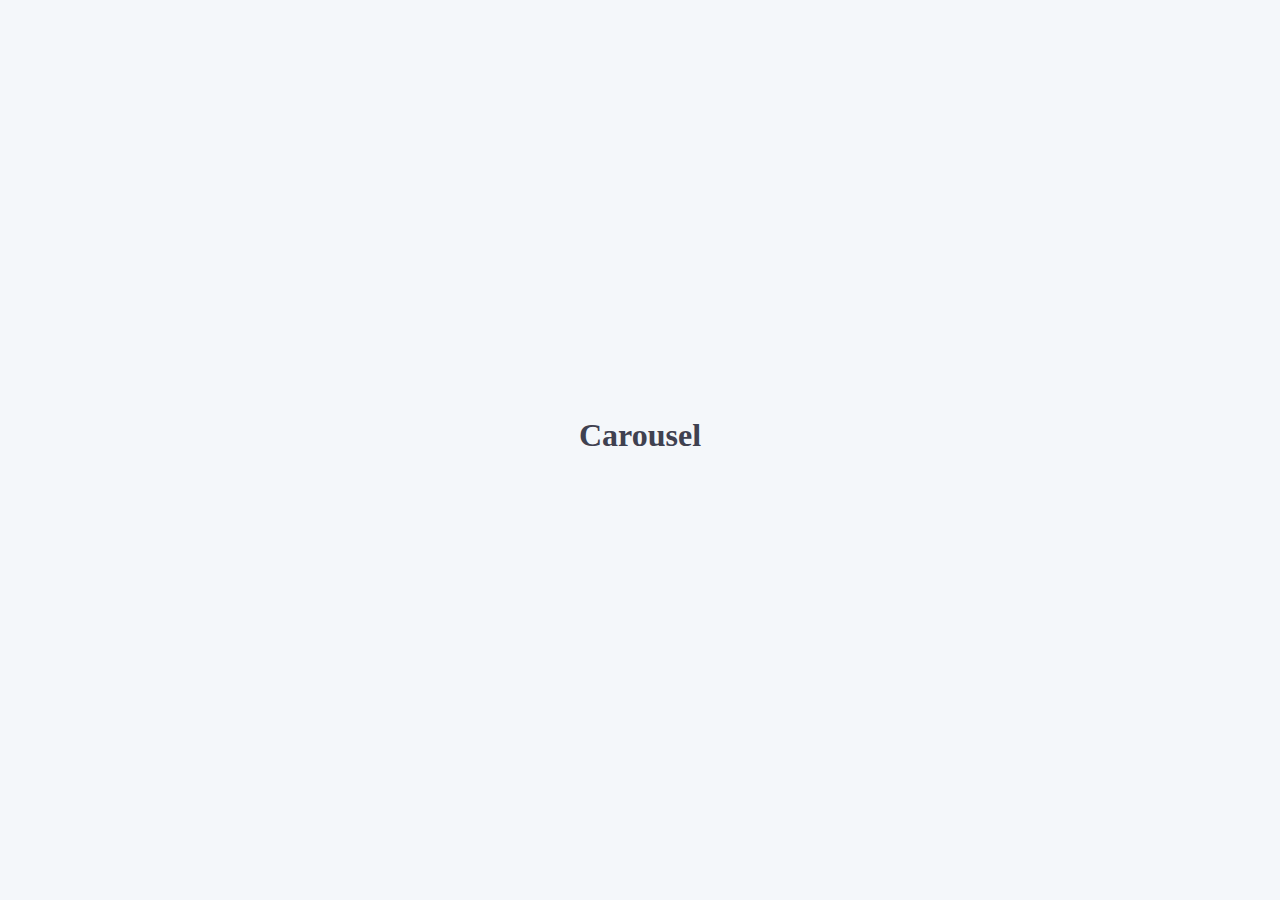
==== carousel/index.html @ a5475b46 "setting carousel" ====
<!DOCTYPE html>
<html lang="en">
<head>
  <meta charset="UTF-8">
  <meta name="viewport" content="width=device-width, initial-scale=1.0">
  <title>Carousel</title>
  <link
      href="https://spoqa.github.io/spoqa-han-sans/css/SpoqaHanSansNeo.css"
      rel="stylesheet"
      type="text/css"
  />
  <link rel="stylesheet" href="./style.css" />
<body>
  <h1>Carousel</h1>
</body>
</html>
---- carousel/style.css ----
* {
  box-sizing: border-box;
  margin: 0;
}

body {
  display: flex;
  flex-direction: column;
  align-items: center;
  justify-content: center;
  width: 100%;
  height: 100vh;
  padding-bottom: 30px;
  font-family: 'Spoqa Han Sans Neo', 'sans-serif';
  color: #3f4150;
  background-color: #f4f7fa;
}

ul,
li {
  list-style-type: none;
  padding-left: 0;
  margin-left: 0;
}

button {
  font-family: 'Spoqa Han Sans Neo', 'sans-serif';
  line-height: 1;
  letter-spacing: -0.02em;
  color: #3f4150;
  background: #f4f7fa;
  border: 1px solid #cccccc;
  cursor: pointer;
  margin: 10px;
  border-radius: 4px;
}

button:focus,
button:active {
  outline: none;
  box-shadow: none;
}
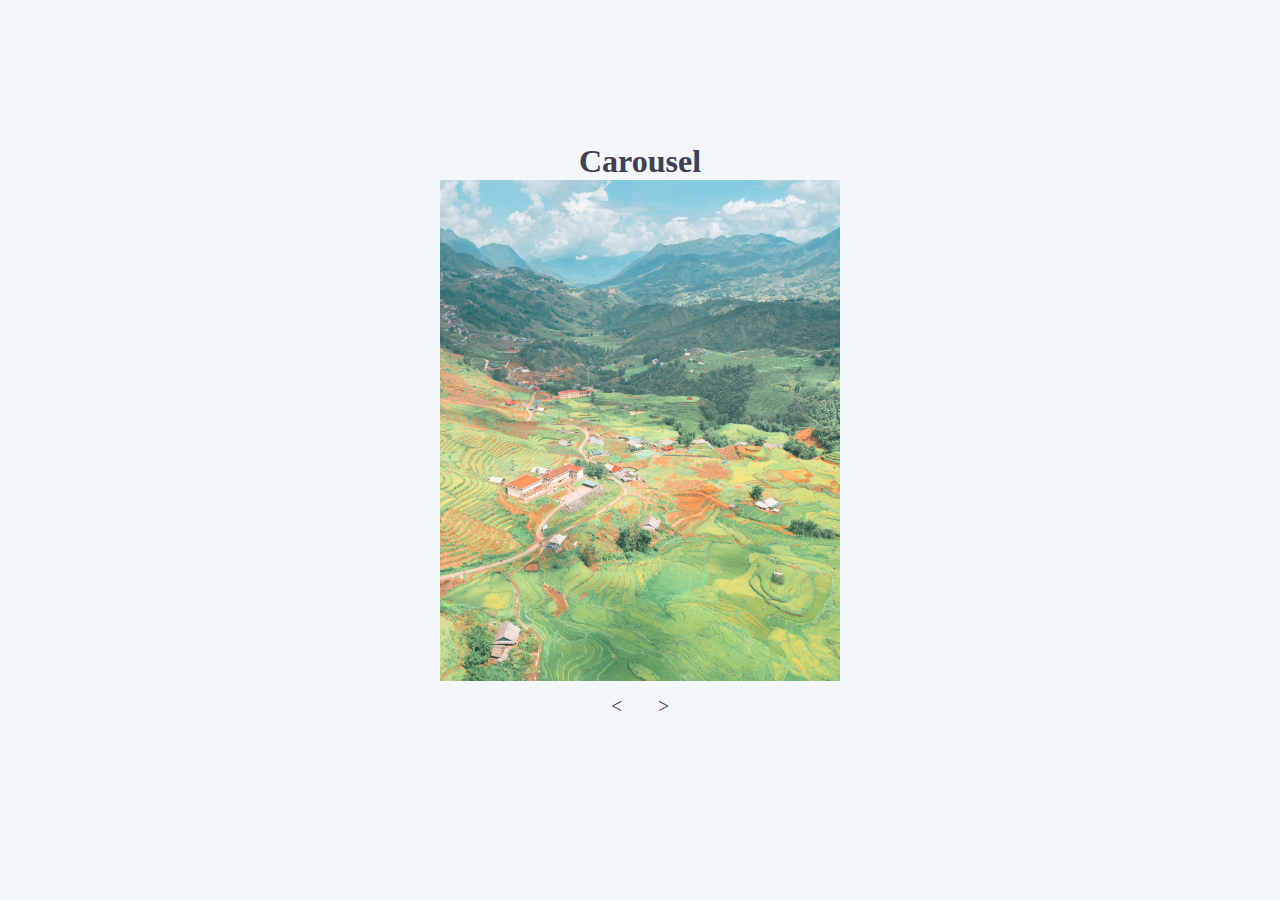
==== commit e2be4c49: "markup carousel" ====
--- a/carousel/index.html
+++ b/carousel/index.html
@@ -11,6 +11,22 @@
   />
   <link rel="stylesheet" href="./style.css" />
 <body>
-  <h1>Carousel</h1>
+  <h1 class="title">Carousel</h1>
+  <div class="container">
+    <div class="carousel show">
+      <img src="./assets/img1.jpg" alt="image1" />
+    </div>
+    <div class="carousel">
+      <img src="./assets/img2.jpg" alt="image2" />
+    </div>
+    <div class="carousel">
+      <img src="./assets/img3.jpg" alt="image3" />
+    </div>
+  </div>
+  <div class="btn">
+    <button type="button" class="prev"> < </button>
+    <button type="button" class="next"> > </button>
+  </div>
+  <script src="./app.js"></script>
 </body>
 </html>--- a/carousel/style.css
+++ b/carousel/style.css
@@ -29,7 +29,8 @@
   letter-spacing: -0.02em;
   color: #3f4150;
   background: #f4f7fa;
-  border: 1px solid #cccccc;
+  border: none;
+  font-size: 20px;
   cursor: pointer;
   margin: 10px;
   border-radius: 4px;
@@ -39,4 +40,21 @@
 button:active {
   outline: none;
   box-shadow: none;
+}
+
+img {
+  width: 400px;
+}
+
+.container {
+  display: flex;
+}
+
+.carousel {
+  display: none;
+  transition: all 0.5s ease-in-out;
+}
+
+.carousel.show {
+  display: block;
 }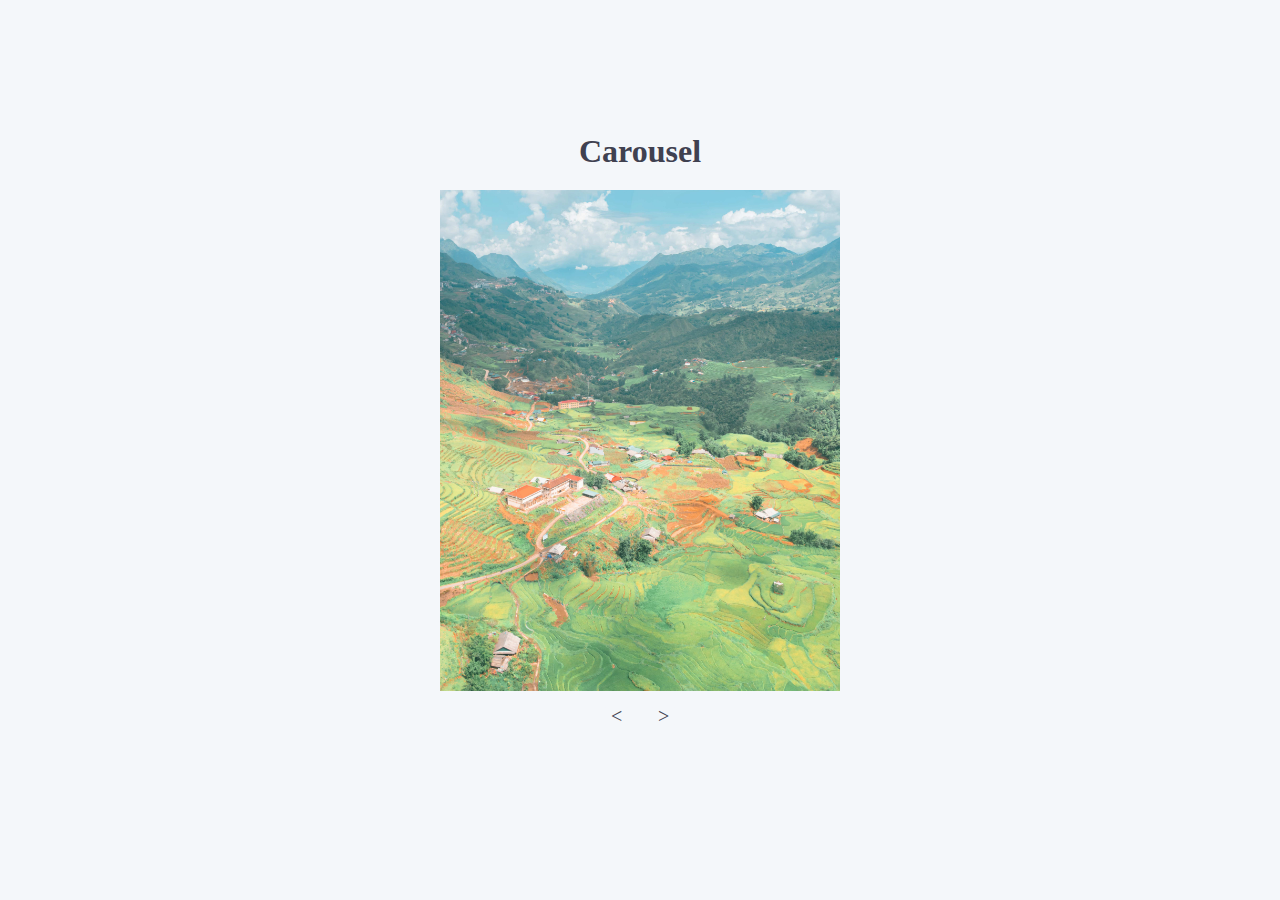
==== commit 07de75d3: "carousel 기능구현" ====
--- a/carousel/index.html
+++ b/carousel/index.html
@@ -11,18 +11,21 @@
   />
   <link rel="stylesheet" href="./style.css" />
 <body>
-  <h1 class="title">Carousel</h1>
-  <div class="container">
-    <div class="carousel show">
-      <img src="./assets/img1.jpg" alt="image1" />
-    </div>
-    <div class="carousel">
-      <img src="./assets/img2.jpg" alt="image2" />
-    </div>
-    <div class="carousel">
-      <img src="./assets/img3.jpg" alt="image3" />
-    </div>
-  </div>
+  
+  
+    <ul class="carousel-container">
+      <h1 class="title">Carousel</h1>
+      <li class="carousel show">
+        <img src="./assets/img1.jpg" alt="image">
+      </li>
+      <li class="carousel">
+        <img src="./assets/img2.jpg" alt="image">
+      </li>
+      <li class="carousel">
+        <img src="./assets/img3.jpg" alt="image">
+      </li>
+    </ul>
+
   <div class="btn">
     <button type="button" class="prev"> < </button>
     <button type="button" class="next"> > </button>
--- a/carousel/style.css
+++ b/carousel/style.css
@@ -46,8 +46,15 @@
   width: 400px;
 }
 
-.container {
+.carousel-container {
   display: flex;
+  flex-direction: column;
+  justify-content: center;
+  align-items: center;
+}
+
+.title {
+  margin-bottom: 20px;
 }
 
 .carousel {
